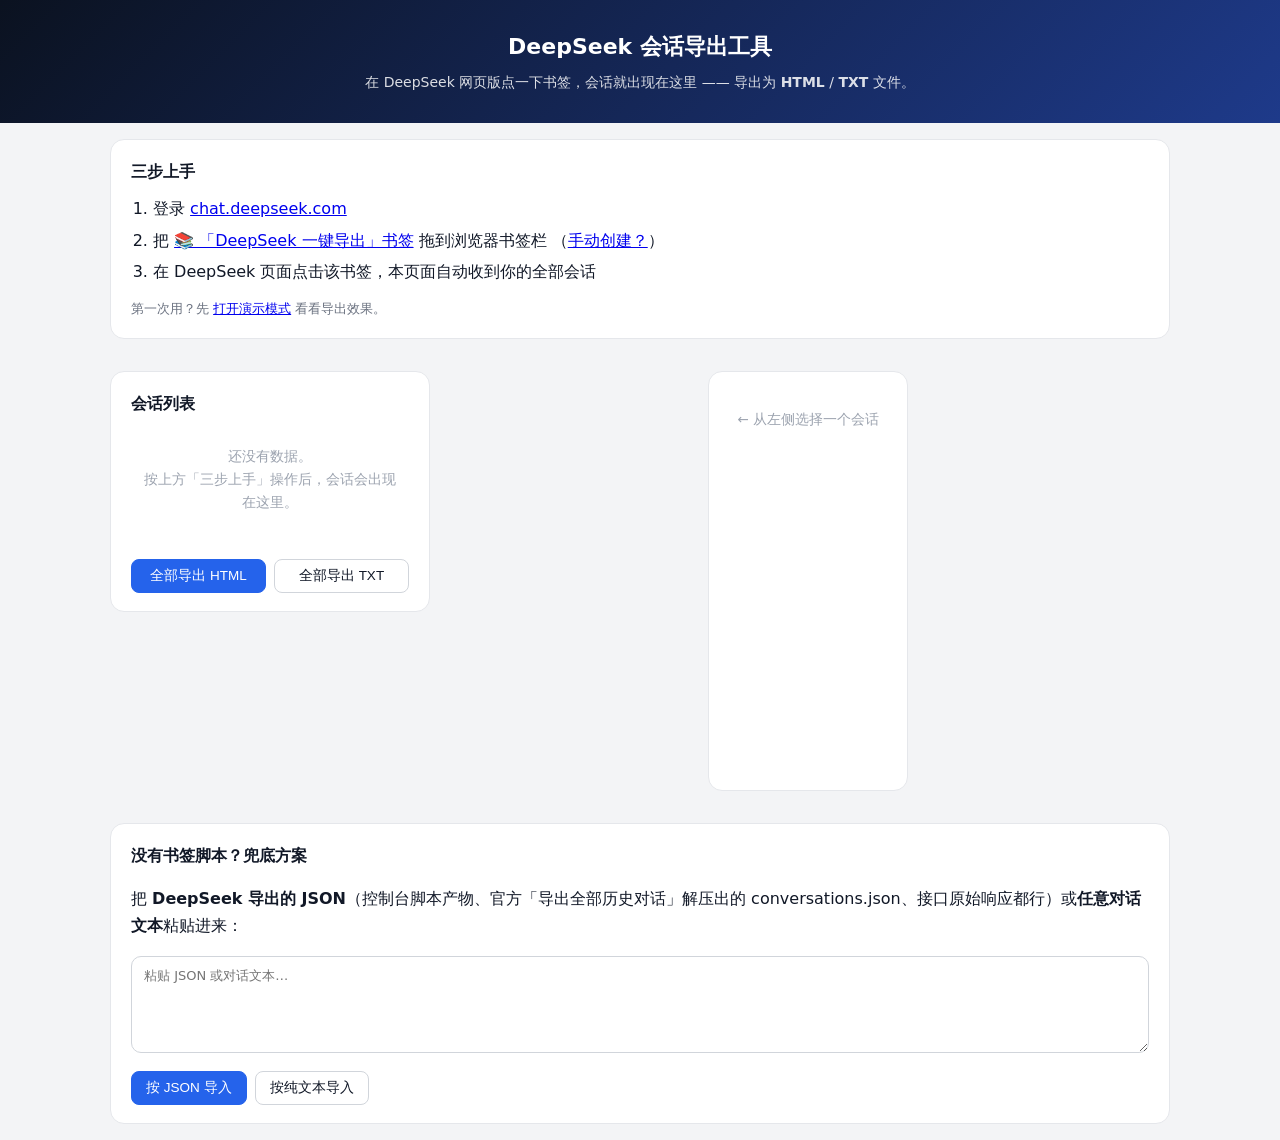
==== index.html @ 2e17f290 "DeepSeek 会话导出工具（纯前端网页）：书签脚本同源拉取 + postMessage 推送，HTML/TXT 导出" ====
<!doctype html>
<html lang="zh-CN">
<head>
<meta charset="utf-8">
<meta name="viewport" content="width=device-width, initial-scale=1">
<title>DeepSeek 会话导出工具</title>
<link rel="stylesheet" href="style.css">
</head>
<body>
<header class="top">
  <h1>DeepSeek 会话导出工具</h1>
  <p>在 DeepSeek 网页版点一下书签，会话就出现在这里 —— 导出为 <b>HTML</b> / <b>TXT</b> 文件。</p>
</header>

<section class="card setup">
  <h2>三步上手</h2>
  <ol>
    <li>登录 <a href="https://chat.deepseek.com" target="_blank" rel="noopener">chat.deepseek.com</a></li>
    <li>把 <a id="bm-link" href="#" style="display:none">📚 「DeepSeek 一键导出」书签</a> 拖到浏览器书签栏
      （<a id="bm-toggle" href="#">手动创建？</a>）</li>
    <li>在 DeepSeek 页面点击该书签，本页面自动收到你的全部会话</li>
  </ol>
  <details id="bm-details" hidden>
    <summary>手动创建书签（拖拽不方便时）</summary>
    <p>新建一个书签，名称随意，把下面框里的全部代码粘贴到「网址 / URL」栏保存：</p>
    <pre id="bm-code" class="code"></pre>
  </details>
  <p class="hint">第一次用？先 <a href="?demo=1">打开演示模式</a> 看看导出效果。</p>
</section>

<main class="layout">
  <aside class="card list-card">
    <div class="list-head">
      <h2>会话列表</h2>
      <span id="stats" class="stats"></span>
    </div>
    <div id="session-list"></div>
    <div class="list-actions">
      <button id="btn-all-html" class="primary">全部导出 HTML</button>
      <button id="btn-all-txt">全部导出 TXT</button>
    </div>
  </aside>
  <section class="card preview-card">
    <div id="preview" class="preview"></div>
  </section>
</main>

<section class="card fallback">
  <h2>没有书签脚本？兜底方案</h2>
  <p>把 <b>DeepSeek 导出的 JSON</b>（控制台脚本产物、官方「导出全部历史对话」解压出的
     conversations.json、接口原始响应都行）或<b>任意对话文本</b>粘贴进来：</p>
  <textarea id="paste-box" rows="5" placeholder="粘贴 JSON 或对话文本…"></textarea>
  <div class="fallback-actions">
    <button id="btn-import-json" class="primary">按 JSON 导入</button>
    <button id="btn-import-text">按纯文本导入</button>
  </div>
</section>

<div id="toast"></div>

<script src="shared.js"></script>
<script src="demo-data.js"></script>
<script src="app.js"></script>
</body>
</html>
---- style.css ----
* { box-sizing: border-box; }
body {
  margin: 0;
  background: #f3f4f6;
  color: #111827;
  font-family: system-ui, -apple-system, "Segoe UI", "PingFang SC", "Microsoft YaHei", sans-serif;
  line-height: 1.7;
}
.top {
  background: linear-gradient(135deg, #0b1220, #1e3a8a);
  color: #fff;
  padding: 28px 20px;
  text-align: center;
}
.top h1 { margin: 0 0 6px; font-size: 22px; }
.top p { margin: 0; opacity: .85; font-size: 14px; }

.card {
  background: #fff;
  border: 1px solid #e5e7eb;
  border-radius: 14px;
  padding: 18px 20px;
  margin: 16px auto;
  max-width: 1060px;
}
.card h2 { margin: 0 0 10px; font-size: 16px; }
.setup ol { margin: 6px 0; padding-left: 22px; }
.setup li { margin: 4px 0; }
.hint { color: #6b7280; font-size: 13px; margin-bottom: 0; }
.code {
  background: #0b1220;
  color: #a5f3fc;
  border-radius: 10px;
  padding: 12px 14px;
  font-size: 11.5px;
  overflow-x: auto;
  white-space: pre-wrap;
  word-break: break-all;
}

.layout {
  display: grid;
  grid-template-columns: 320px 1fr;
  gap: 16px;
  max-width: 1060px;
  margin: 0 auto;
  align-items: start;
}
@media (max-width: 800px) { .layout { grid-template-columns: 1fr; } }

.list-head { display: flex; justify-content: space-between; align-items: baseline; gap: 8px; }
.stats { font-size: 12px; color: #6b7280; }

#session-list { min-height: 120px; }
.row {
  padding: 10px 12px;
  border-radius: 10px;
  cursor: pointer;
  border: 1px solid transparent;
}
.row:hover { background: #f8fafc; }
.row.active { background: #eff6ff; border-color: #bfdbfe; }
.row-title { font-size: 14px; font-weight: 600; }
.row-meta { font-size: 12px; color: #6b7280; margin-top: 2px; }
.empty { color: #9ca3af; font-size: 13.5px; padding: 18px 8px; text-align: center; }

.list-actions { display: flex; gap: 8px; margin-top: 12px; }
.list-actions button { flex: 1; }

.preview-card { min-height: 420px; }
.pv-head { border-bottom: 1px solid #e5e7eb; padding-bottom: 10px; margin-bottom: 10px; }
.pv-title { font-size: 17px; font-weight: 700; }
.pv-meta { font-size: 12.5px; color: #6b7280; margin-top: 2px; }
.pv-actions { display: flex; gap: 8px; margin-bottom: 12px; }

button {
  cursor: pointer;
  border: 1px solid #d1d5db;
  border-radius: 8px;
  padding: 7px 14px;
  background: #fff;
  color: #111827;
  font-size: 13.5px;
}
button:hover { background: #f9fafb; }
button.primary { background: #2563eb; border-color: #2563eb; color: #fff; }
button.primary:hover { background: #1d4ed8; }

/* 消息块（与导出的 HTML 文件保持同名类，样式一致） */
.msg {
  background: #fff;
  border: 1px solid #e5e7eb;
  border-left: 4px solid #cbd5e1;
  border-radius: 10px;
  padding: 12px 16px;
  margin: 12px 0;
  white-space: pre-wrap;
  word-break: break-word;
}
.msg.user { border-left-color: #2563eb; }
.msg.ai { border-left-color: #16a34a; }
.msg.raw { border-left-color: #9ca3af; }
.who { font-size: 12.5px; color: #6b7280; margin-bottom: 6px; }
.who time { margin-left: 6px; }
.think { margin: 6px 0; }
.think summary { cursor: pointer; color: #6b7280; font-size: 12.5px; }
.think div {
  background: #f8fafc;
  border: 1px dashed #cbd5e1;
  border-radius: 8px;
  padding: 8px 12px;
  margin-top: 6px;
  color: #475569;
}
.refs { font-size: 12.5px; color: #6b7280; margin-top: 6px; }
.refs ul { margin: 4px 0 0 18px; padding: 0; }

.fallback textarea {
  width: 100%;
  border: 1px solid #d1d5db;
  border-radius: 10px;
  padding: 10px 12px;
  font-size: 13px;
  font-family: inherit;
  resize: vertical;
}
.fallback-actions { display: flex; gap: 8px; margin-top: 10px; }

#toast {
  position: fixed;
  left: 50%;
  bottom: 28px;
  transform: translateX(-50%) translateY(20px);
  background: #111827;
  color: #fff;
  border-radius: 10px;
  padding: 10px 18px;
  font-size: 13.5px;
  opacity: 0;
  pointer-events: none;
  transition: opacity .25s, transform .25s;
  max-width: 80vw;
  z-index: 9999;
}
#toast.show { opacity: .95; transform: translateX(-50%) translateY(0); }
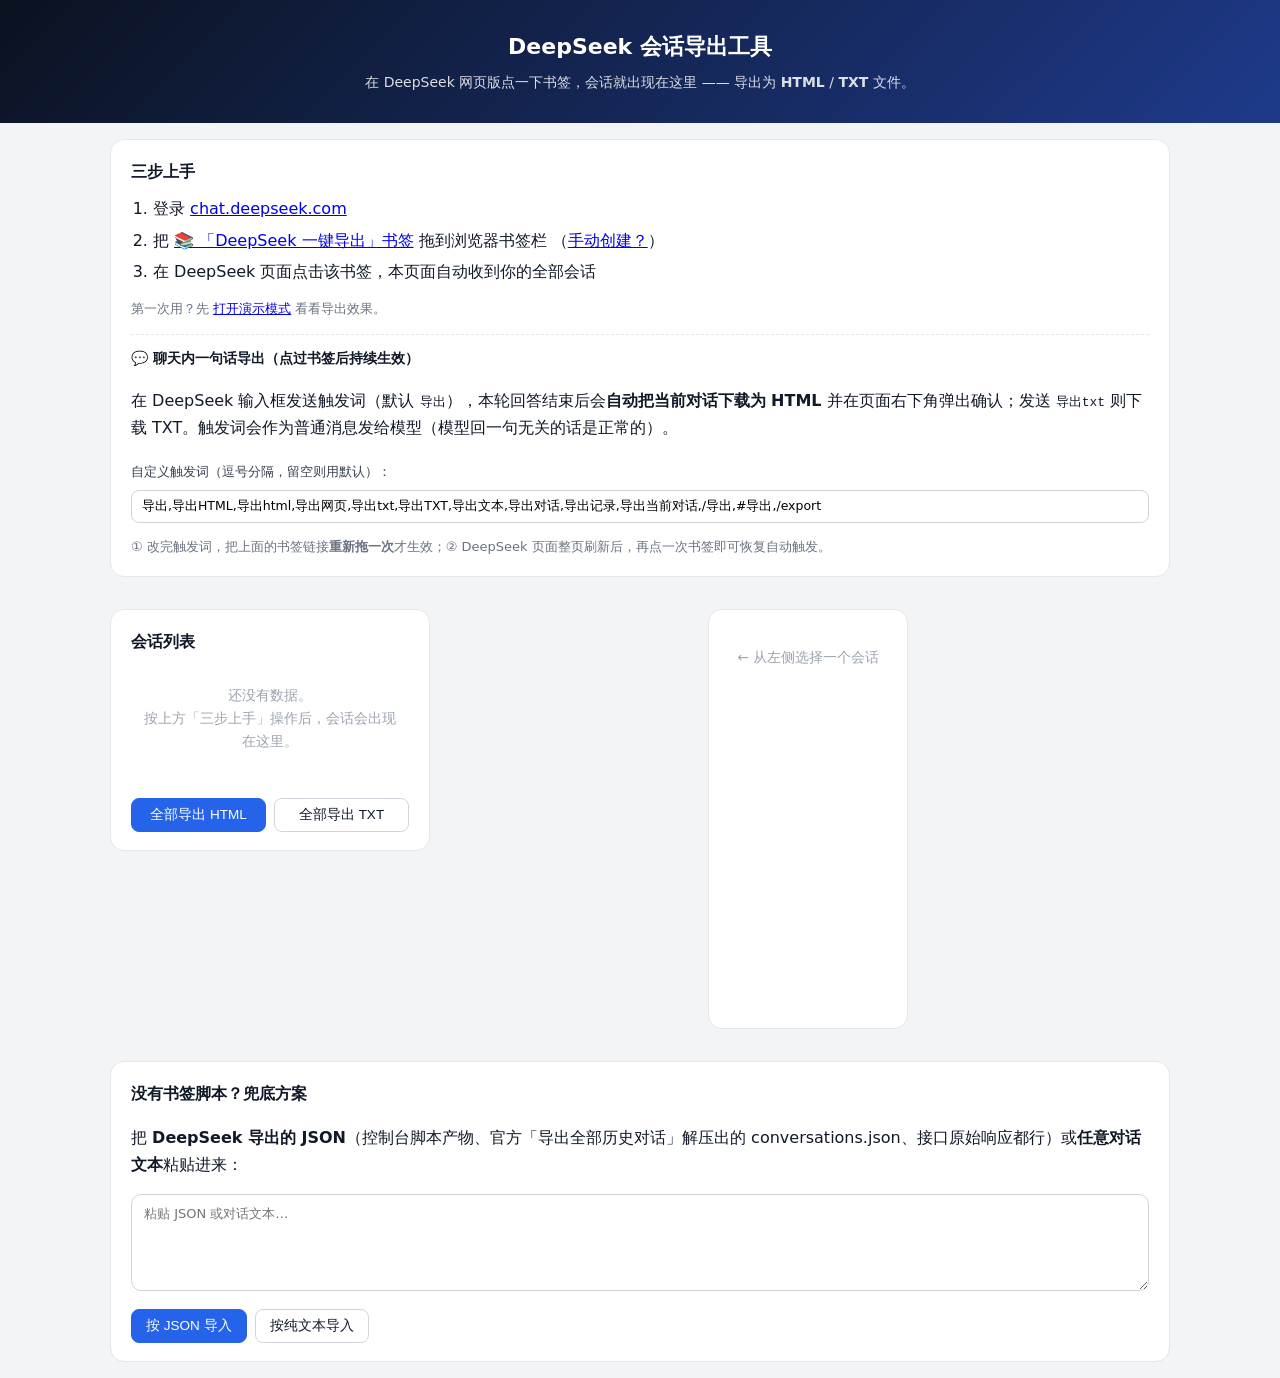
==== commit f58b566b: "聊天内一句话触发：发「导出」自动导出当前对话为 HTML/TXT（书签脚本内置观察器+确认浮层）" ====
--- a/index.html
+++ b/index.html
@@ -26,6 +26,13 @@
     <pre id="bm-code" class="code"></pre>
   </details>
   <p class="hint">第一次用？先 <a href="?demo=1">打开演示模式</a> 看看导出效果。</p>
+  <div class="adv">
+    <h3>💬 聊天内一句话导出（点过书签后持续生效）</h3>
+    <p>在 DeepSeek 输入框发送触发词（默认 <code>导出</code>），本轮回答结束后会<strong>自动把当前对话下载为 HTML</strong> 并在页面右下角弹出确认；发送 <code>导出txt</code> 则下载 TXT。触发词会作为普通消息发给模型（模型回一句无关的话是正常的）。</p>
+    <label for="trigger-input">自定义触发词（逗号分隔，留空则用默认）：</label><br>
+    <input id="trigger-input" type="text" value="导出,导出HTML,导出html,导出网页,导出txt,导出TXT,导出文本,导出对话,导出记录,导出当前对话,/导出,#导出,/export">
+    <p class="hint">① 改完触发词，把上面的书签链接<strong>重新拖一次</strong>才生效；② DeepSeek 页面整页刷新后，再点一次书签即可恢复自动触发。</p>
+  </div>
 </section>
 
 <main class="layout">
--- a/style.css
+++ b/style.css
@@ -27,6 +27,18 @@
 .setup ol { margin: 6px 0; padding-left: 22px; }
 .setup li { margin: 4px 0; }
 .hint { color: #6b7280; font-size: 13px; margin-bottom: 0; }
+.adv { margin-top: 14px; border-top: 1px dashed #e5e7eb; padding-top: 12px; }
+.adv h3 { margin: 0 0 6px; font-size: 14px; }
+.adv label { font-size: 13px; color: #374151; }
+.adv input {
+  width: 100%;
+  margin-top: 6px;
+  padding: 8px 10px;
+  border: 1px solid #d1d5db;
+  border-radius: 8px;
+  font-size: 12.5px;
+  font-family: inherit;
+}
 .code {
   background: #0b1220;
   color: #a5f3fc;
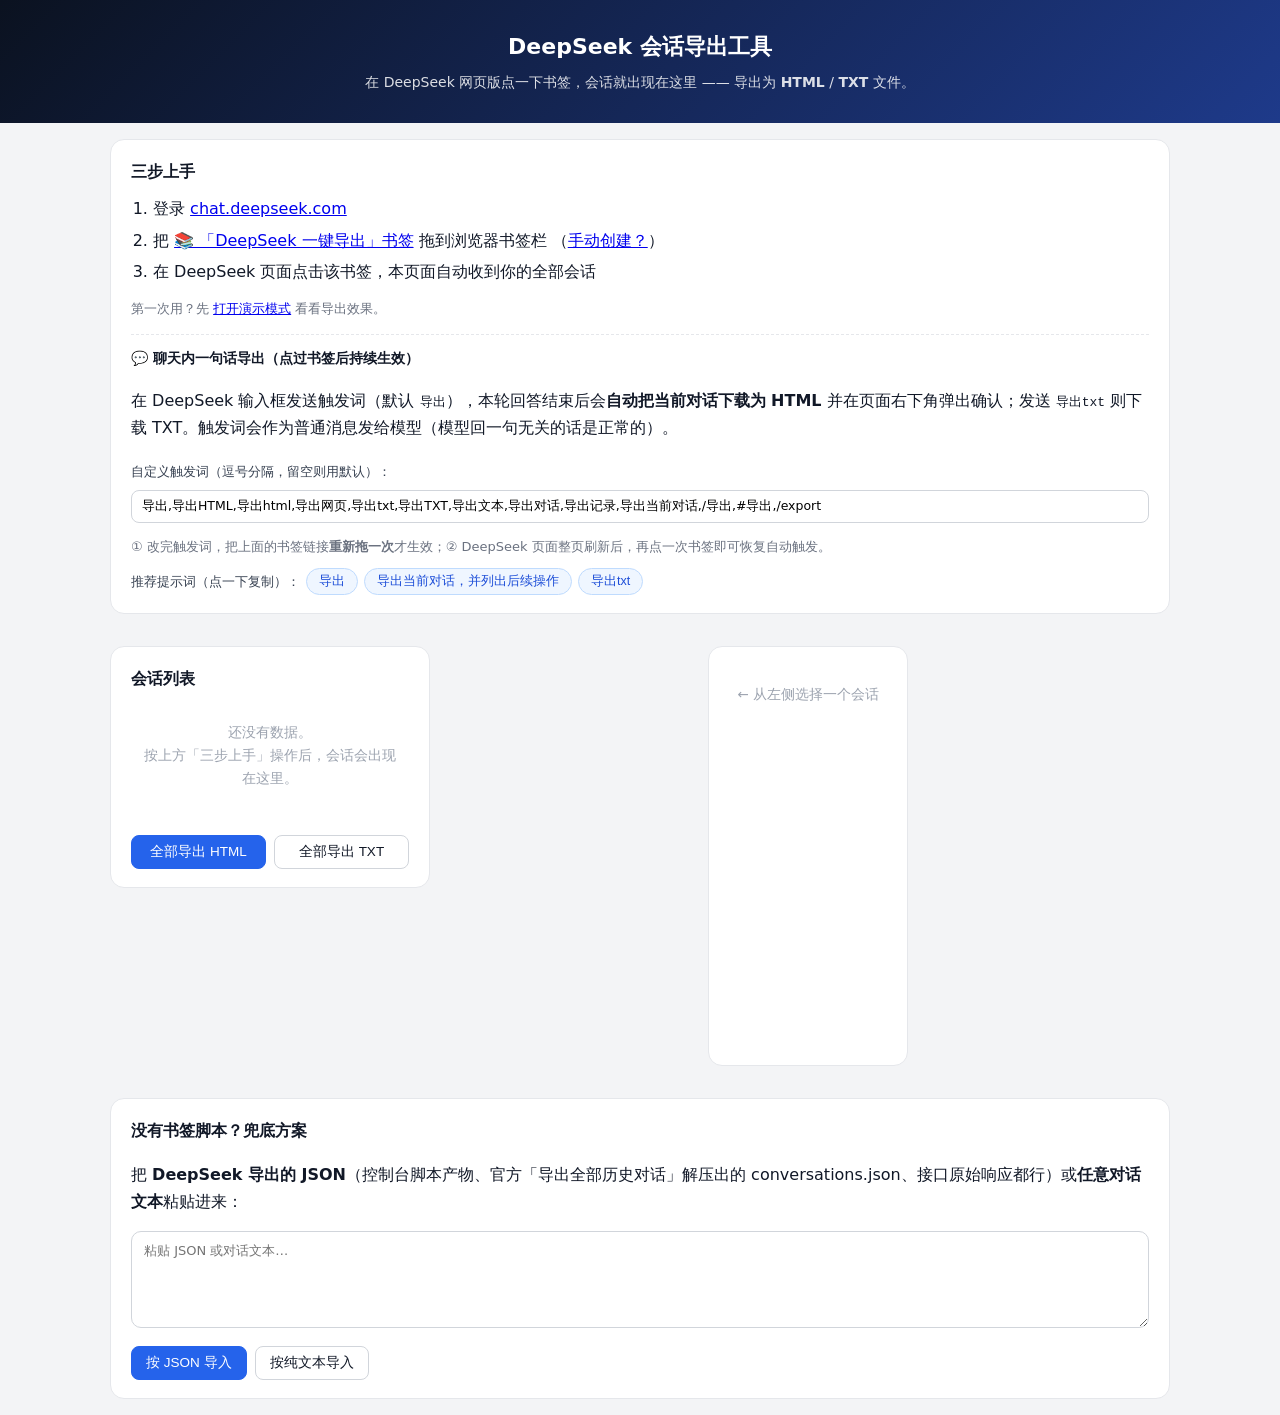
==== commit b88247df: "触发匹配放宽为『以触发词开头』；新增推荐提示词一键复制" ====
--- a/index.html
+++ b/index.html
@@ -32,6 +32,12 @@
     <label for="trigger-input">自定义触发词（逗号分隔，留空则用默认）：</label><br>
     <input id="trigger-input" type="text" value="导出,导出HTML,导出html,导出网页,导出txt,导出TXT,导出文本,导出对话,导出记录,导出当前对话,/导出,#导出,/export">
     <p class="hint">① 改完触发词，把上面的书签链接<strong>重新拖一次</strong>才生效；② DeepSeek 页面整页刷新后，再点一次书签即可恢复自动触发。</p>
+    <div class="prompts">
+      <span>推荐提示词（点一下复制）：</span>
+      <button class="prompt" data-prompt="导出">导出</button>
+      <button class="prompt" data-prompt="导出当前对话，并在回复里列出接下来的操作步骤">导出当前对话，并列出后续操作</button>
+      <button class="prompt" data-prompt="导出txt">导出txt</button>
+    </div>
   </div>
 </section>
 
--- a/style.css
+++ b/style.css
@@ -39,6 +39,17 @@
   font-size: 12.5px;
   font-family: inherit;
 }
+.prompts { margin-top: 10px; display: flex; flex-wrap: wrap; gap: 6px; align-items: center; font-size: 12.5px; color: #374151; }
+.prompts .prompt {
+  cursor: pointer;
+  border: 1px solid #bfdbfe;
+  background: #eff6ff;
+  color: #1d4ed8;
+  border-radius: 999px;
+  padding: 4px 12px;
+  font-size: 12.5px;
+}
+.prompts .prompt:hover { background: #dbeafe; }
 .code {
   background: #0b1220;
   color: #a5f3fc;
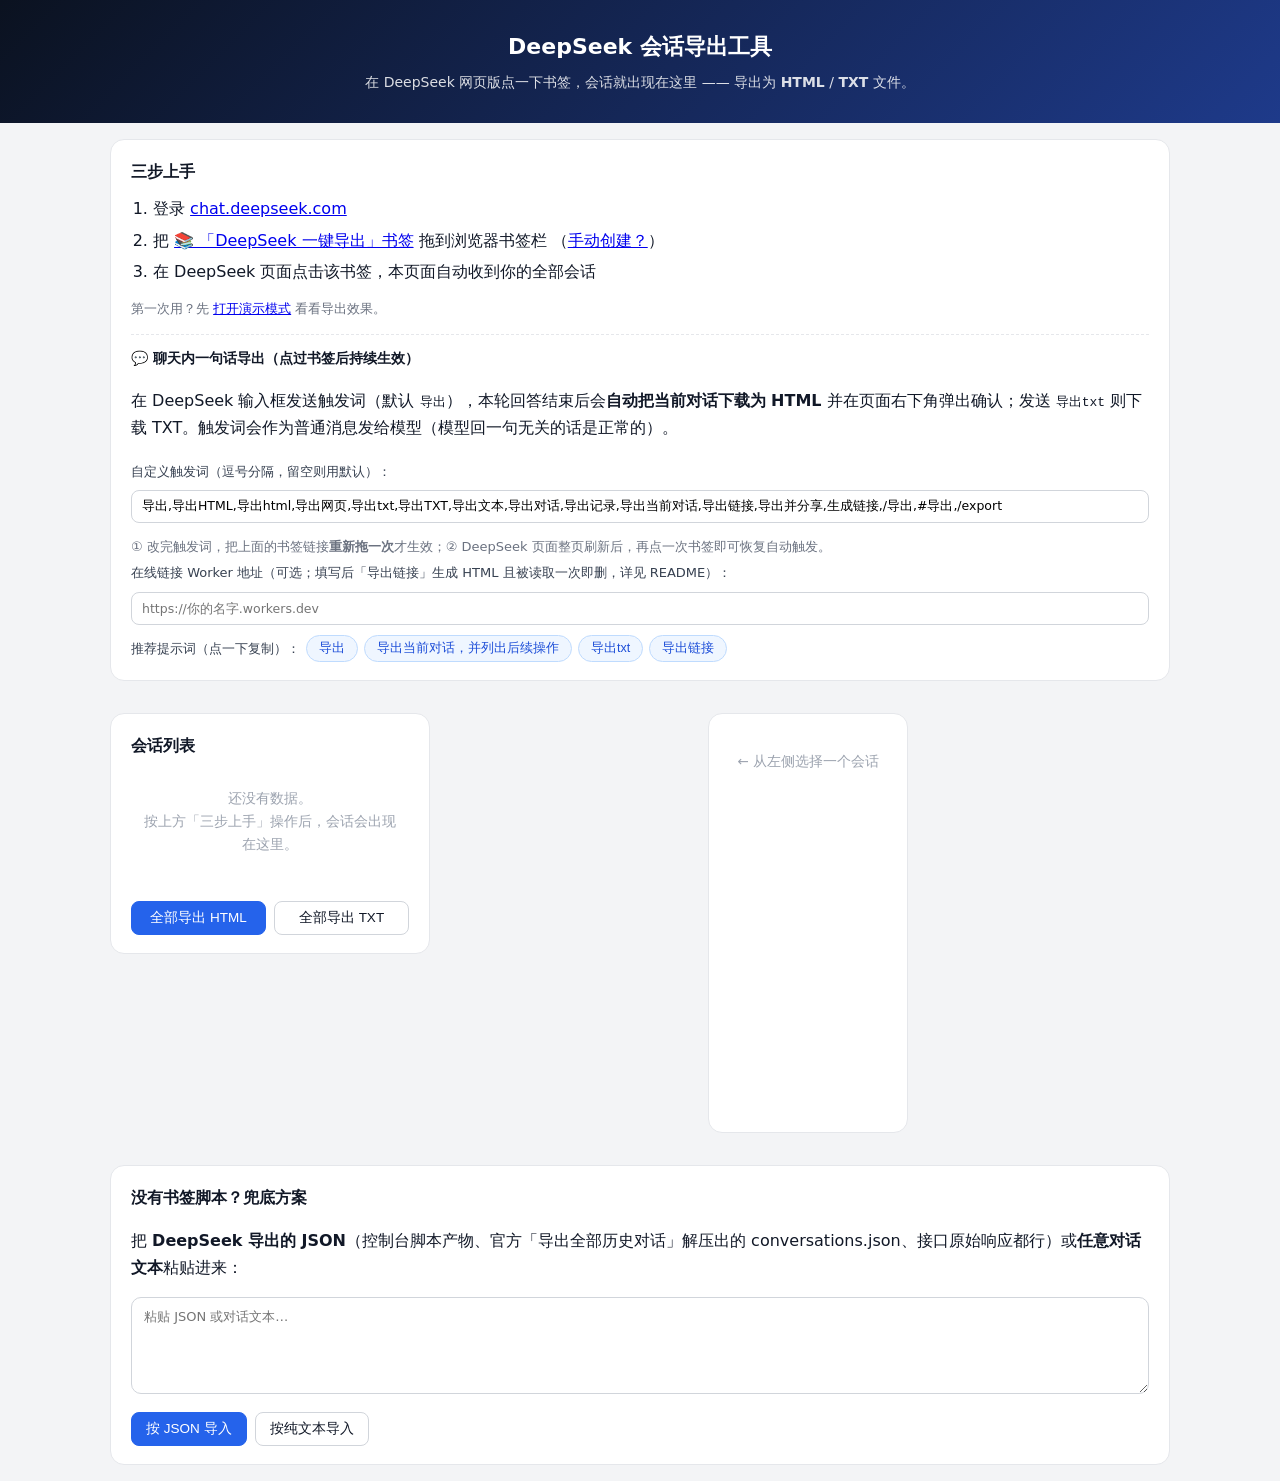
==== commit 168b7333: "在线查看链接：公共TXT(60min)/自建Worker(读完即删)；「导出链接」触发词与页面按钮；附 worker.js" ====
--- a/index.html
+++ b/index.html
@@ -30,13 +30,16 @@
     <h3>💬 聊天内一句话导出（点过书签后持续生效）</h3>
     <p>在 DeepSeek 输入框发送触发词（默认 <code>导出</code>），本轮回答结束后会<strong>自动把当前对话下载为 HTML</strong> 并在页面右下角弹出确认；发送 <code>导出txt</code> 则下载 TXT。触发词会作为普通消息发给模型（模型回一句无关的话是正常的）。</p>
     <label for="trigger-input">自定义触发词（逗号分隔，留空则用默认）：</label><br>
-    <input id="trigger-input" type="text" value="导出,导出HTML,导出html,导出网页,导出txt,导出TXT,导出文本,导出对话,导出记录,导出当前对话,/导出,#导出,/export">
+    <input id="trigger-input" type="text" value="导出,导出HTML,导出html,导出网页,导出txt,导出TXT,导出文本,导出对话,导出记录,导出当前对话,导出链接,导出并分享,生成链接,/导出,#导出,/export">
     <p class="hint">① 改完触发词，把上面的书签链接<strong>重新拖一次</strong>才生效；② DeepSeek 页面整页刷新后，再点一次书签即可恢复自动触发。</p>
+    <label for="worker-url">在线链接 Worker 地址（可选；填写后「导出链接」生成 HTML 且被读取一次即删，详见 README）：</label><br>
+    <input id="worker-url" type="text" placeholder="https://你的名字.workers.dev">
     <div class="prompts">
       <span>推荐提示词（点一下复制）：</span>
       <button class="prompt" data-prompt="导出">导出</button>
       <button class="prompt" data-prompt="导出当前对话，并在回复里列出接下来的操作步骤">导出当前对话，并列出后续操作</button>
       <button class="prompt" data-prompt="导出txt">导出txt</button>
+      <button class="prompt" data-prompt="导出链接">导出链接</button>
     </div>
   </div>
 </section>
--- a/style.css
+++ b/style.css
@@ -150,6 +150,7 @@
 .fallback-actions { display: flex; gap: 8px; margin-top: 10px; }
 
 #toast {
+  white-space: pre-line;
   position: fixed;
   left: 50%;
   bottom: 28px;
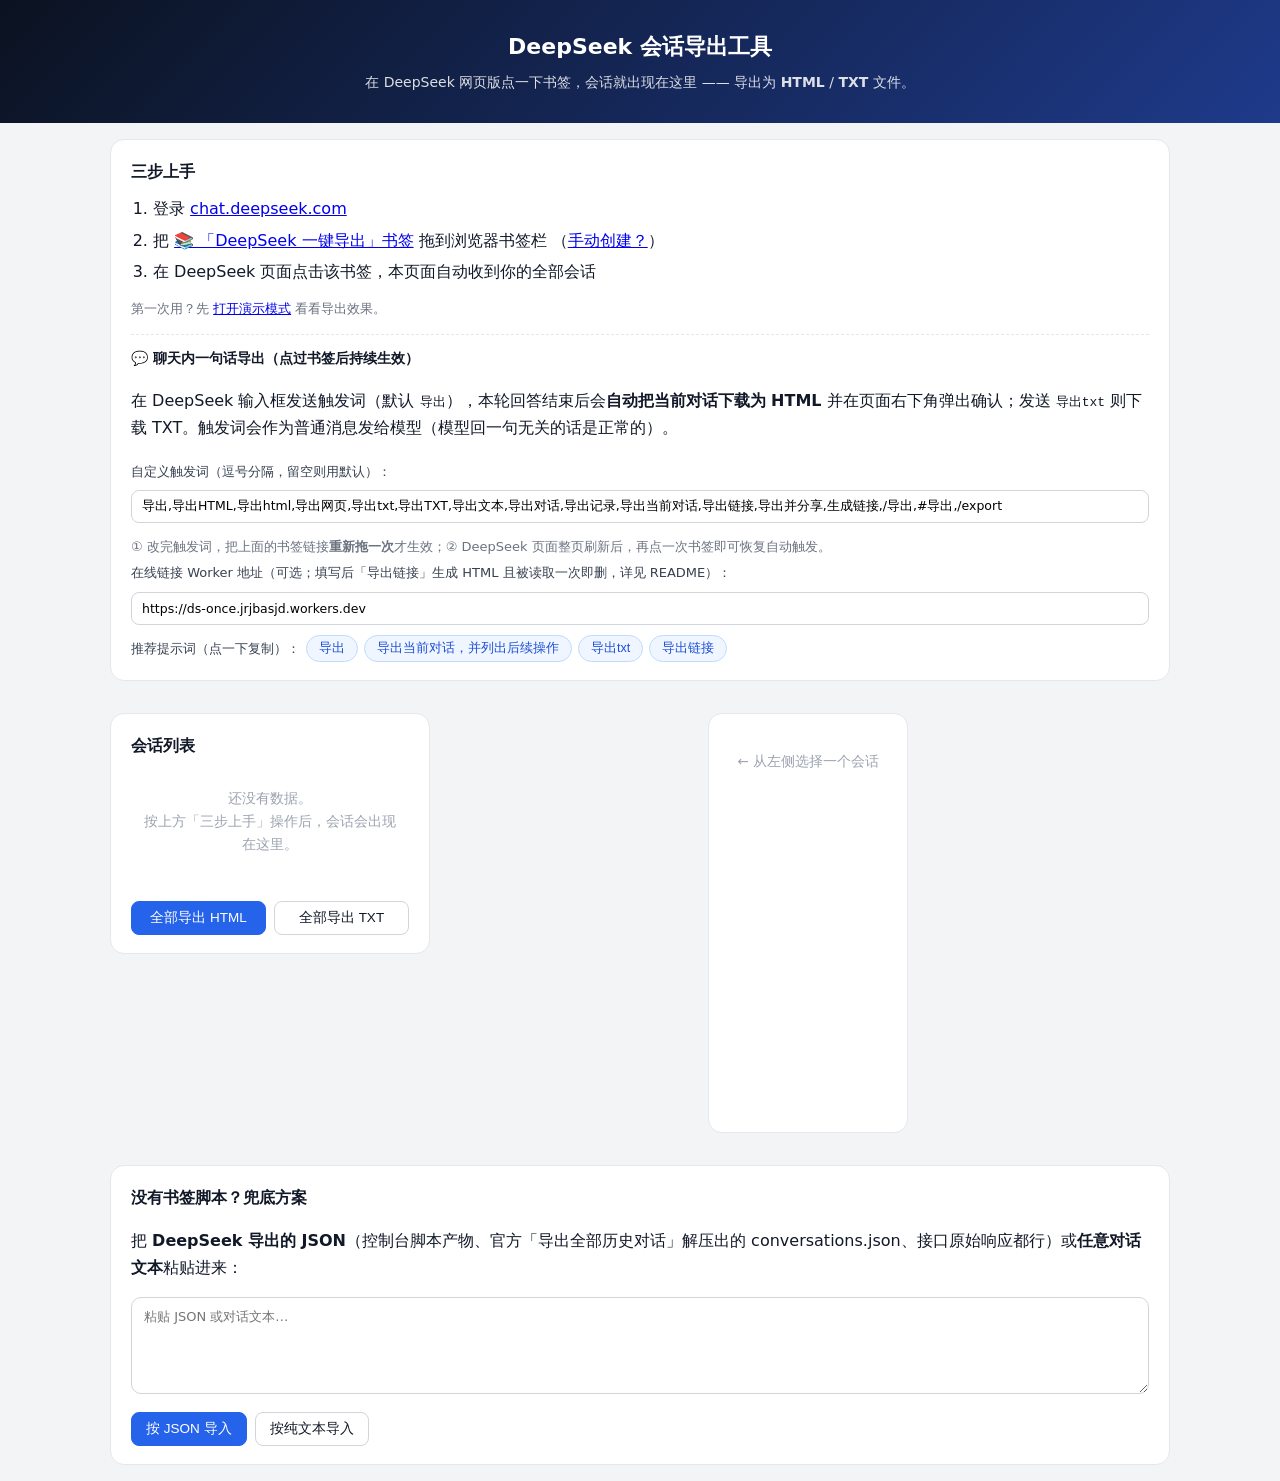
==== commit 1fa1d3d4: "在线链接 Worker 地址默认预填 https://ds-once.jrjbasjd.workers.dev" ====
--- a/index.html
+++ b/index.html
@@ -33,7 +33,7 @@
     <input id="trigger-input" type="text" value="导出,导出HTML,导出html,导出网页,导出txt,导出TXT,导出文本,导出对话,导出记录,导出当前对话,导出链接,导出并分享,生成链接,/导出,#导出,/export">
     <p class="hint">① 改完触发词，把上面的书签链接<strong>重新拖一次</strong>才生效；② DeepSeek 页面整页刷新后，再点一次书签即可恢复自动触发。</p>
     <label for="worker-url">在线链接 Worker 地址（可选；填写后「导出链接」生成 HTML 且被读取一次即删，详见 README）：</label><br>
-    <input id="worker-url" type="text" placeholder="https://你的名字.workers.dev">
+    <input id="worker-url" type="text" value="https://ds-once.jrjbasjd.workers.dev" placeholder="https://你的名字.workers.dev">
     <div class="prompts">
       <span>推荐提示词（点一下复制）：</span>
       <button class="prompt" data-prompt="导出">导出</button>
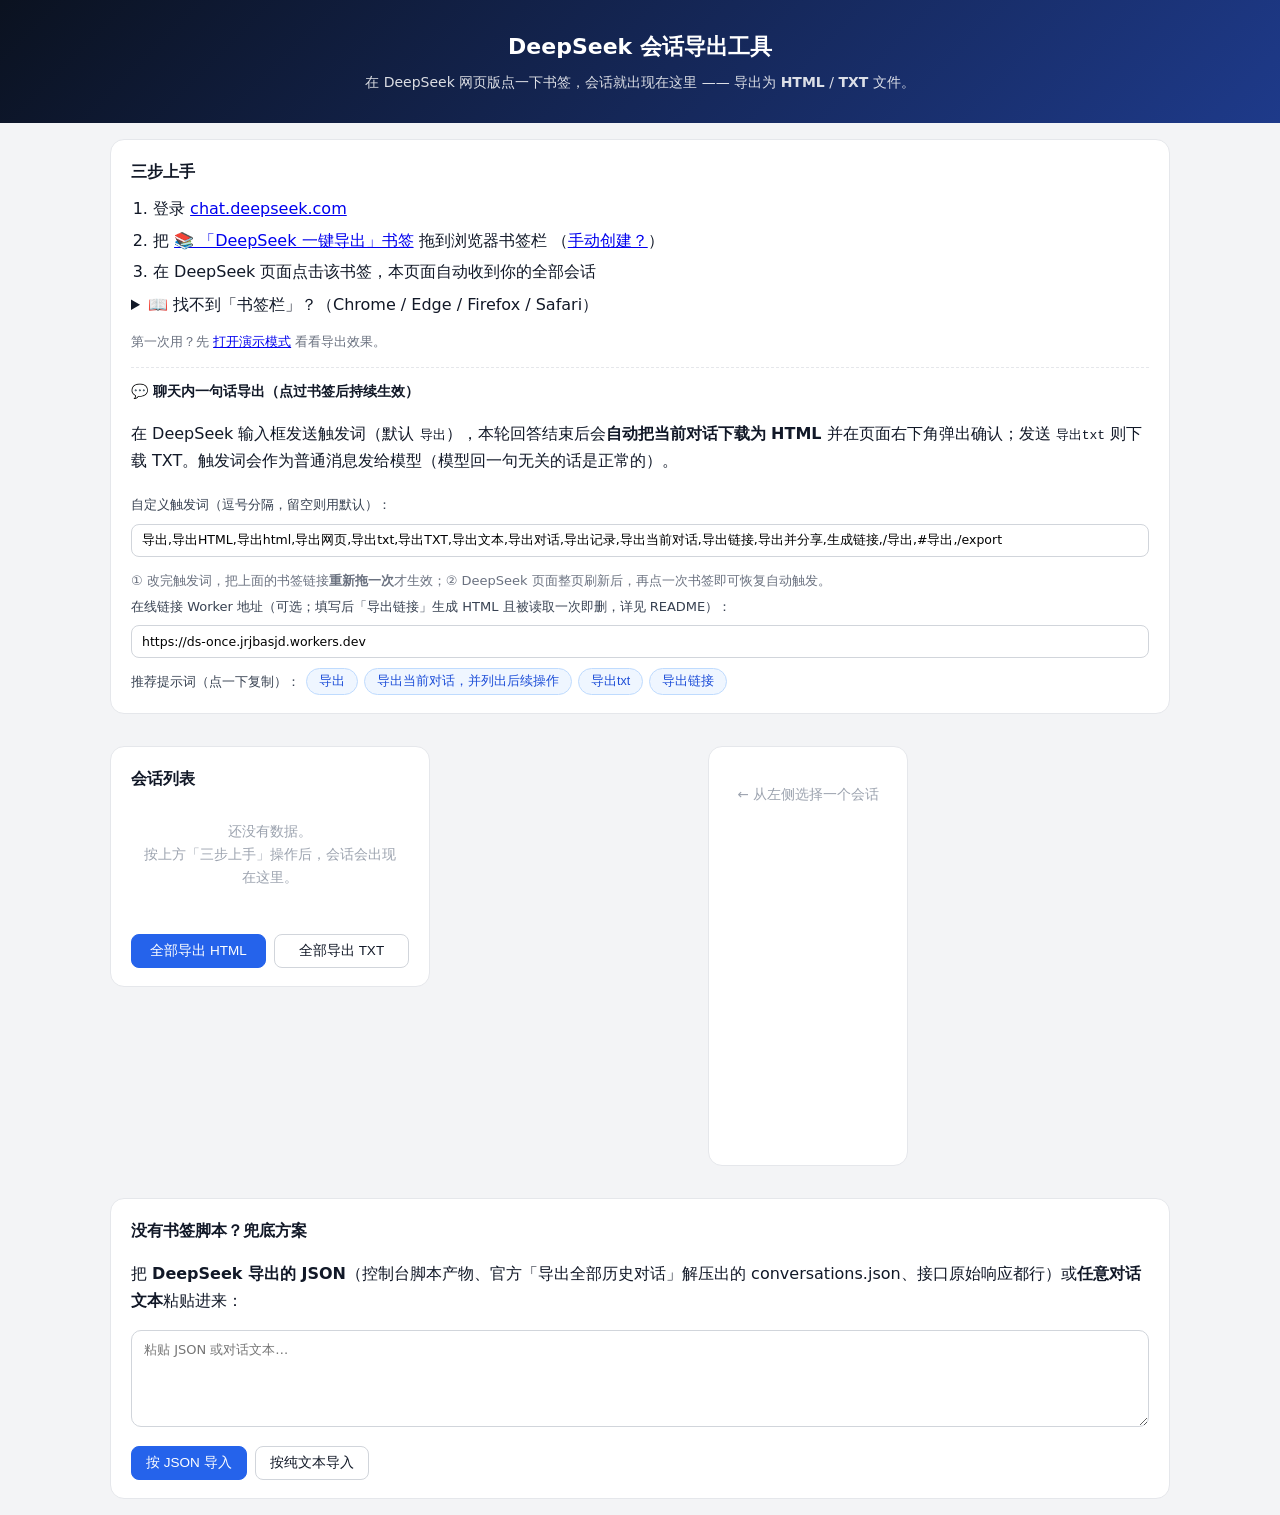
==== commit 85966aa3: "说明书：补充书签栏位置与快捷键（各浏览器）" ====
--- a/index.html
+++ b/index.html
@@ -20,6 +20,16 @@
       （<a id="bm-toggle" href="#">手动创建？</a>）</li>
     <li>在 DeepSeek 页面点击该书签，本页面自动收到你的全部会话</li>
   </ol>
+  <details class="where-bar">
+    <summary>📖 找不到「书签栏」？（Chrome / Edge / Firefox / Safari）</summary>
+    <ul>
+      <li><b>Chrome / Edge</b>：按 <code>Ctrl + Shift + B</code>（Mac：<code>⌘ + Shift + B</code>）显示书签栏；或菜单 → 书签 → 勾选「显示书签栏」</li>
+      <li><b>Firefox</b>：同样是 <code>Ctrl + Shift + B</code>；或「查看 → 工具栏 → 书签工具栏」</li>
+      <li><b>Safari</b>：顶部菜单「显示 → 显示个人收藏栏」</li>
+      <li>书签栏是地址框下面的一条横栏，把第 ② 步的书签链接<strong>直接拖进去</strong>即可</li>
+      <li>不想显示书签栏也行：点上面的「手动创建？」用 <code>Ctrl + D</code> 收藏，之后从书签菜单里点击一样有效</li>
+    </ul>
+  </details>
   <details id="bm-details" hidden>
     <summary>手动创建书签（拖拽不方便时）</summary>
     <p>新建一个书签，名称随意，把下面框里的全部代码粘贴到「网址 / URL」栏保存：</p>
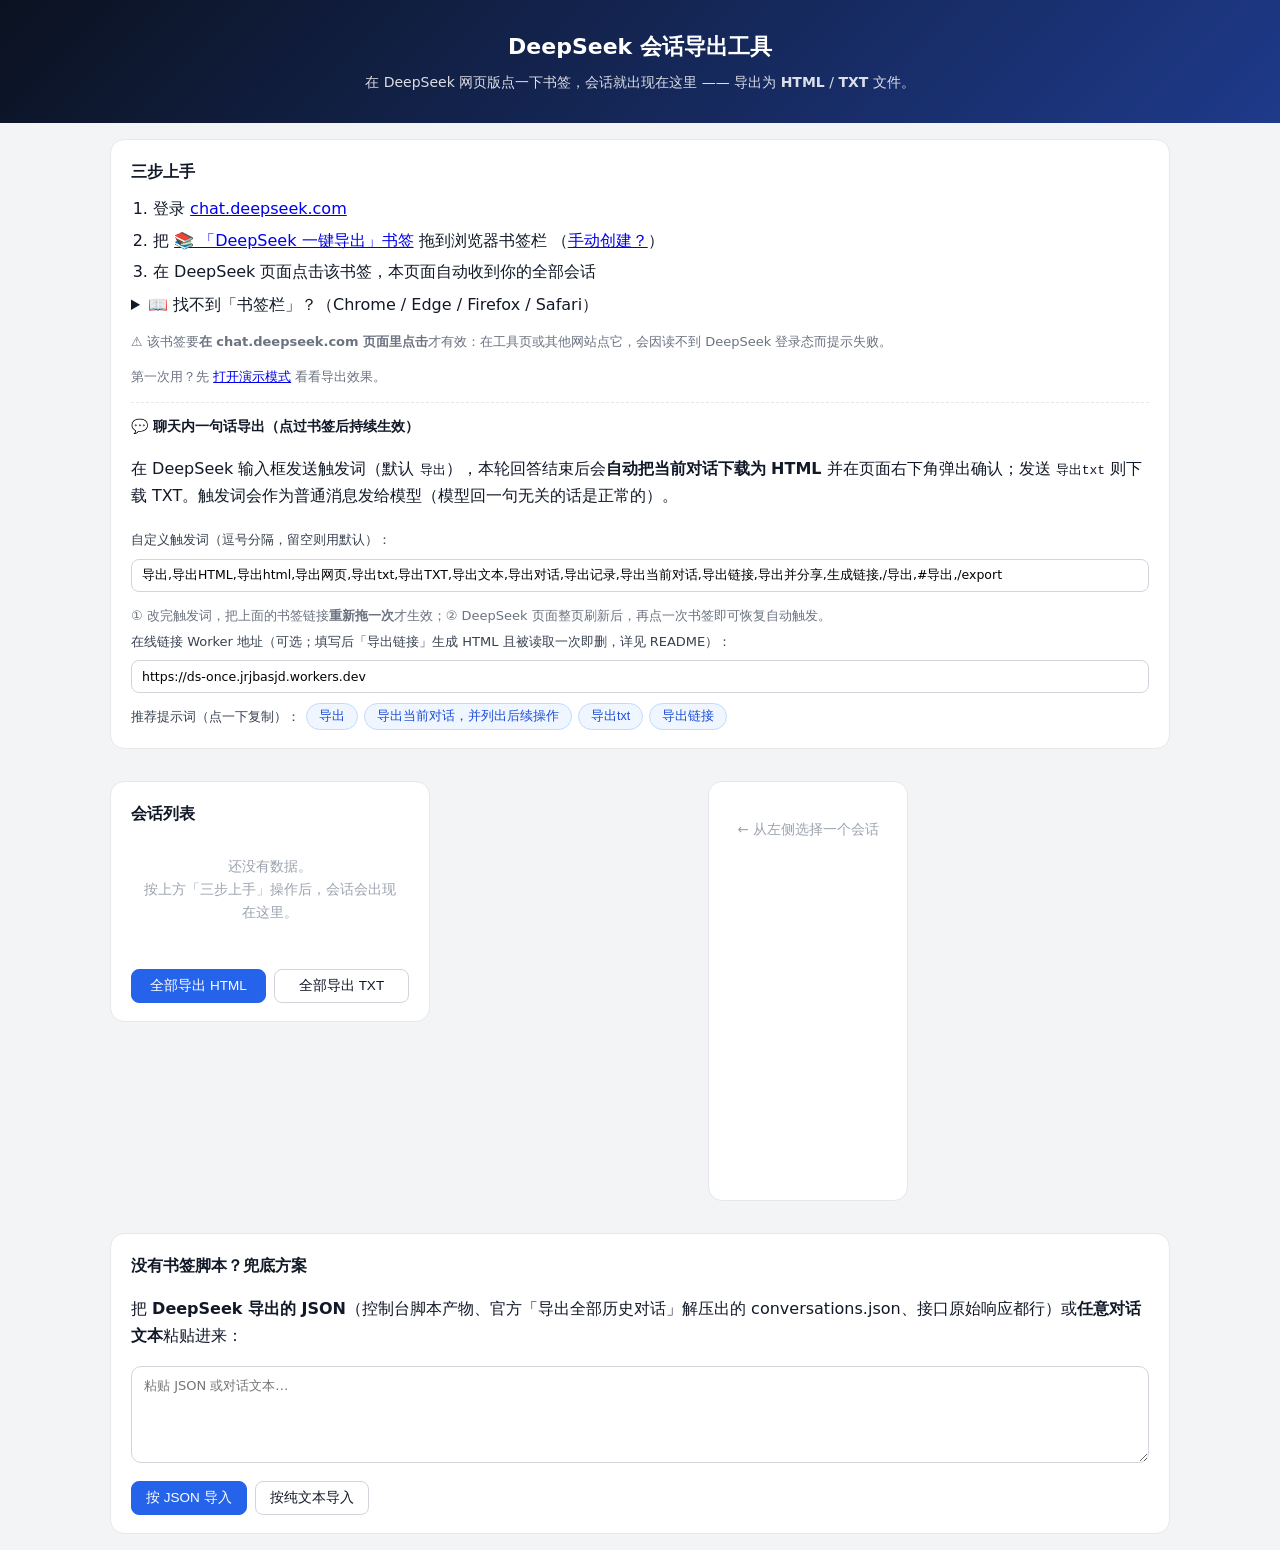
==== commit 7c204e85: "说明书：注明书签需在 DeepSeek 页面内点击（避免在工具页误点）" ====
--- a/index.html
+++ b/index.html
@@ -35,6 +35,7 @@
     <p>新建一个书签，名称随意，把下面框里的全部代码粘贴到「网址 / URL」栏保存：</p>
     <pre id="bm-code" class="code"></pre>
   </details>
+  <p class="hint">⚠️ 该书签要<strong>在 chat.deepseek.com 页面里点击</strong>才有效：在工具页或其他网站点它，会因读不到 DeepSeek 登录态而提示失败。</p>
   <p class="hint">第一次用？先 <a href="?demo=1">打开演示模式</a> 看看导出效果。</p>
   <div class="adv">
     <h3>💬 聊天内一句话导出（点过书签后持续生效）</h3>
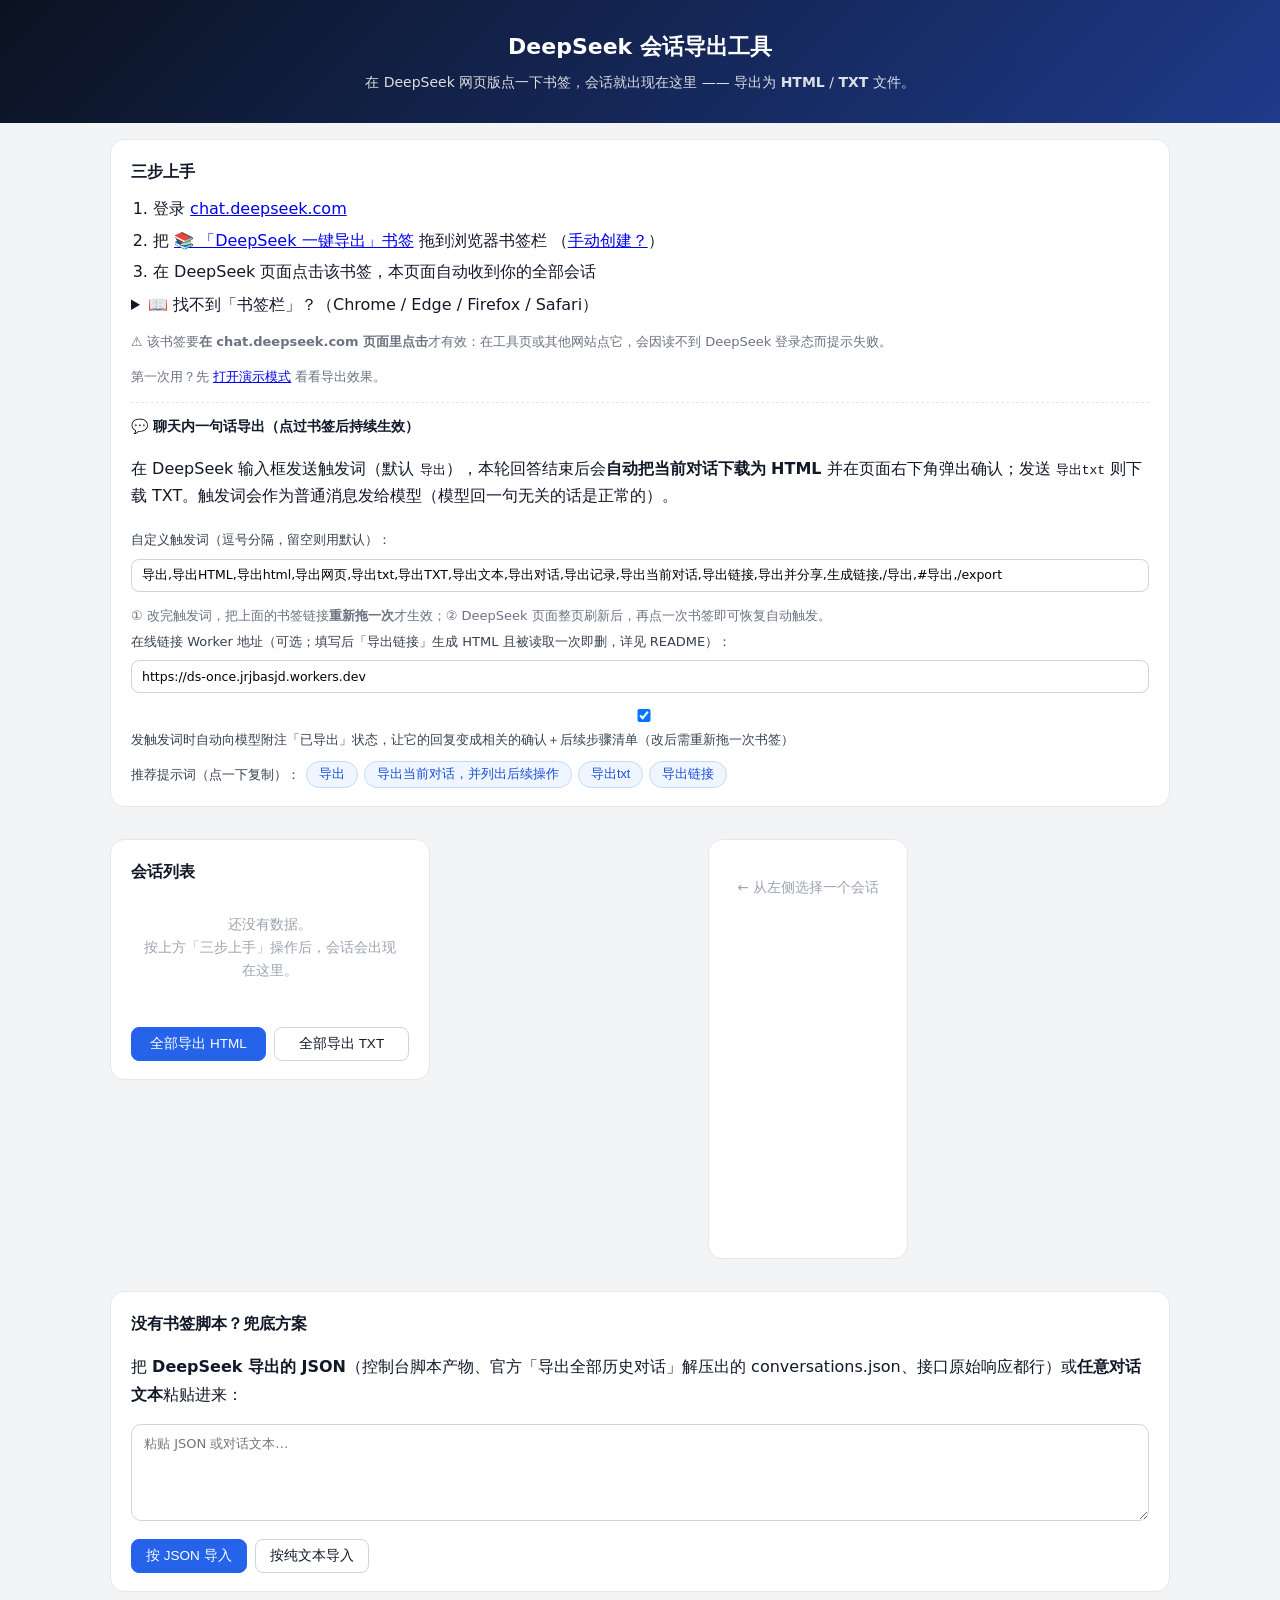
==== commit 6a42a529: "触发词自动向模型附注「已导出」状态（默认开启，工具页可关），让回复相关且列出后续步骤" ====
--- a/index.html
+++ b/index.html
@@ -45,6 +45,7 @@
     <p class="hint">① 改完触发词，把上面的书签链接<strong>重新拖一次</strong>才生效；② DeepSeek 页面整页刷新后，再点一次书签即可恢复自动触发。</p>
     <label for="worker-url">在线链接 Worker 地址（可选；填写后「导出链接」生成 HTML 且被读取一次即删，详见 README）：</label><br>
     <input id="worker-url" type="text" value="https://ds-once.jrjbasjd.workers.dev" placeholder="https://你的名字.workers.dev">
+    <label class="hint-line"><input type="checkbox" id="hint-toggle" checked> 发触发词时自动向模型附注「已导出」状态，让它的回复变成相关的确认＋后续步骤清单（改后需重新拖一次书签）</label>
     <div class="prompts">
       <span>推荐提示词（点一下复制）：</span>
       <button class="prompt" data-prompt="导出">导出</button>
--- a/style.css
+++ b/style.css
@@ -40,6 +40,7 @@
   font-family: inherit;
 }
 .prompts { margin-top: 10px; display: flex; flex-wrap: wrap; gap: 6px; align-items: center; font-size: 12.5px; color: #374151; }
+.hint-line { display: block; margin-top: 10px; font-size: 12.5px; color: #374151; }
 .prompts .prompt {
   cursor: pointer;
   border: 1px solid #bfdbfe;
